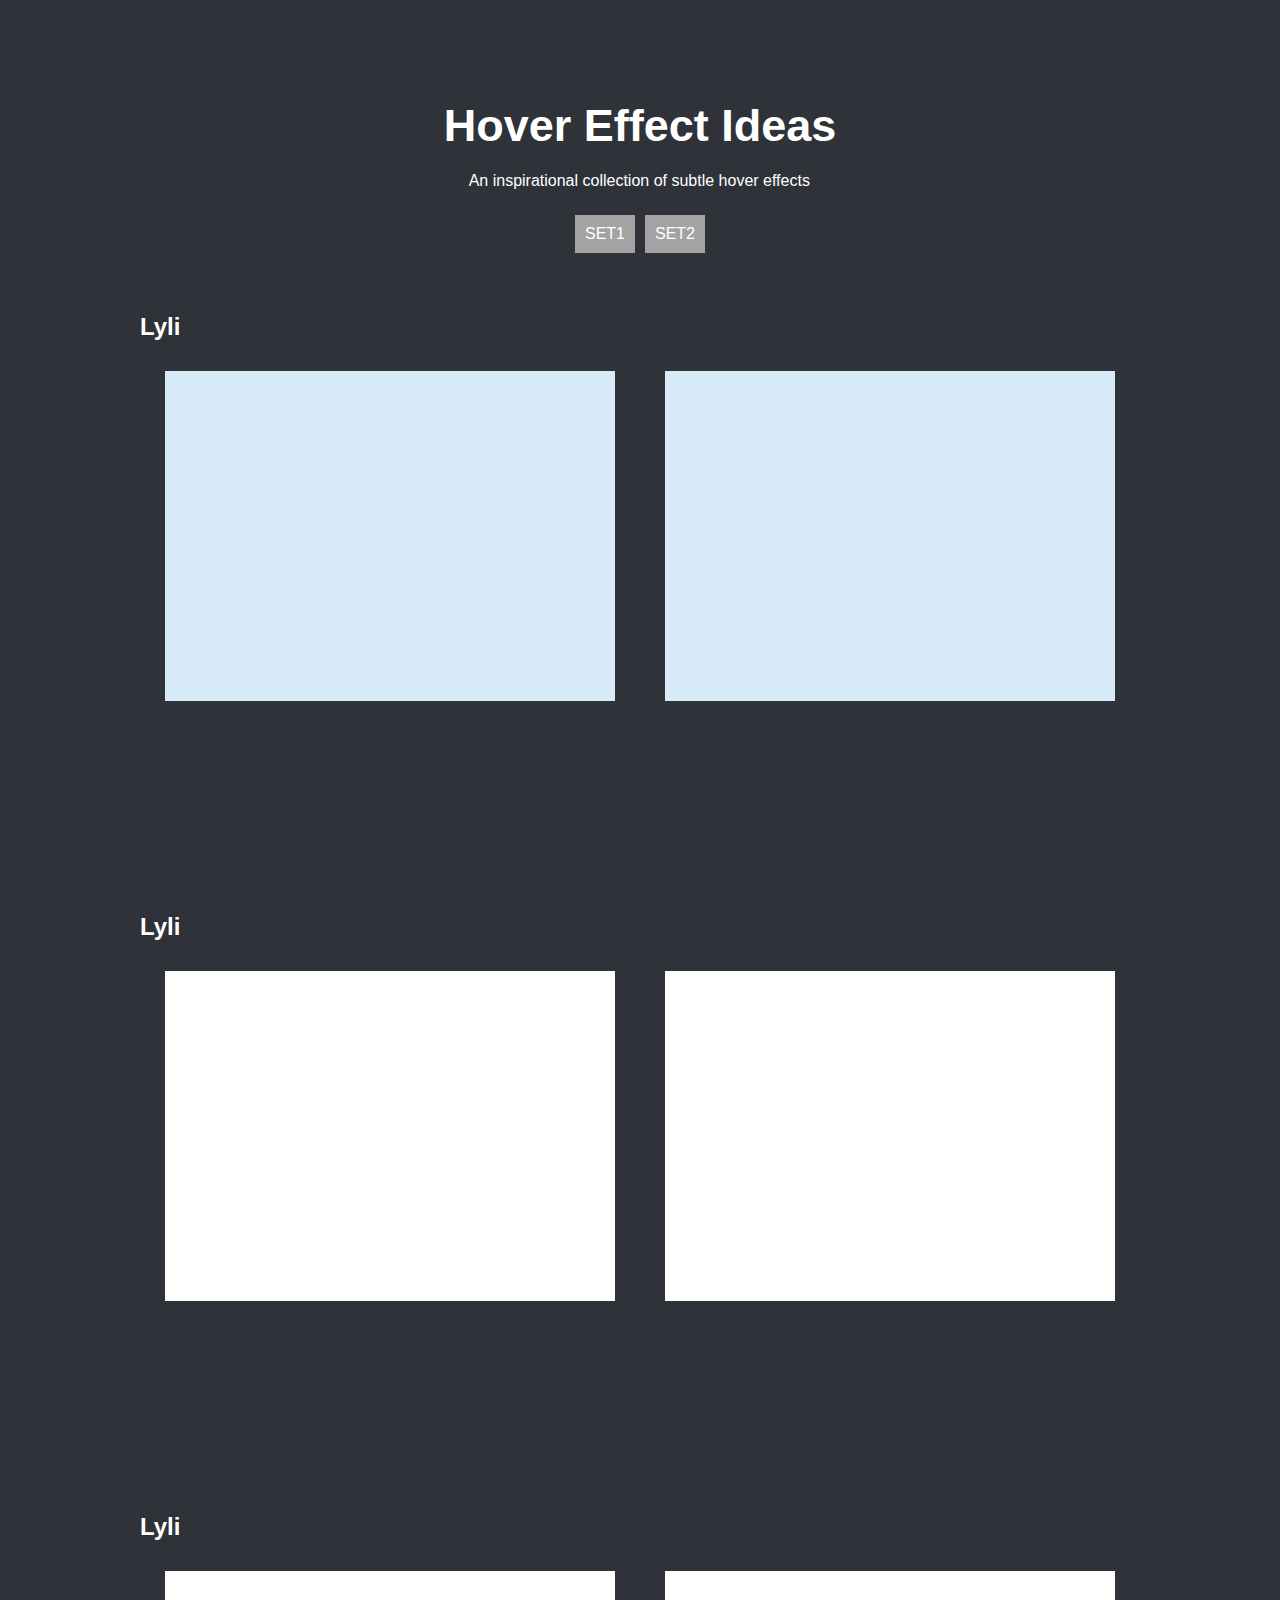
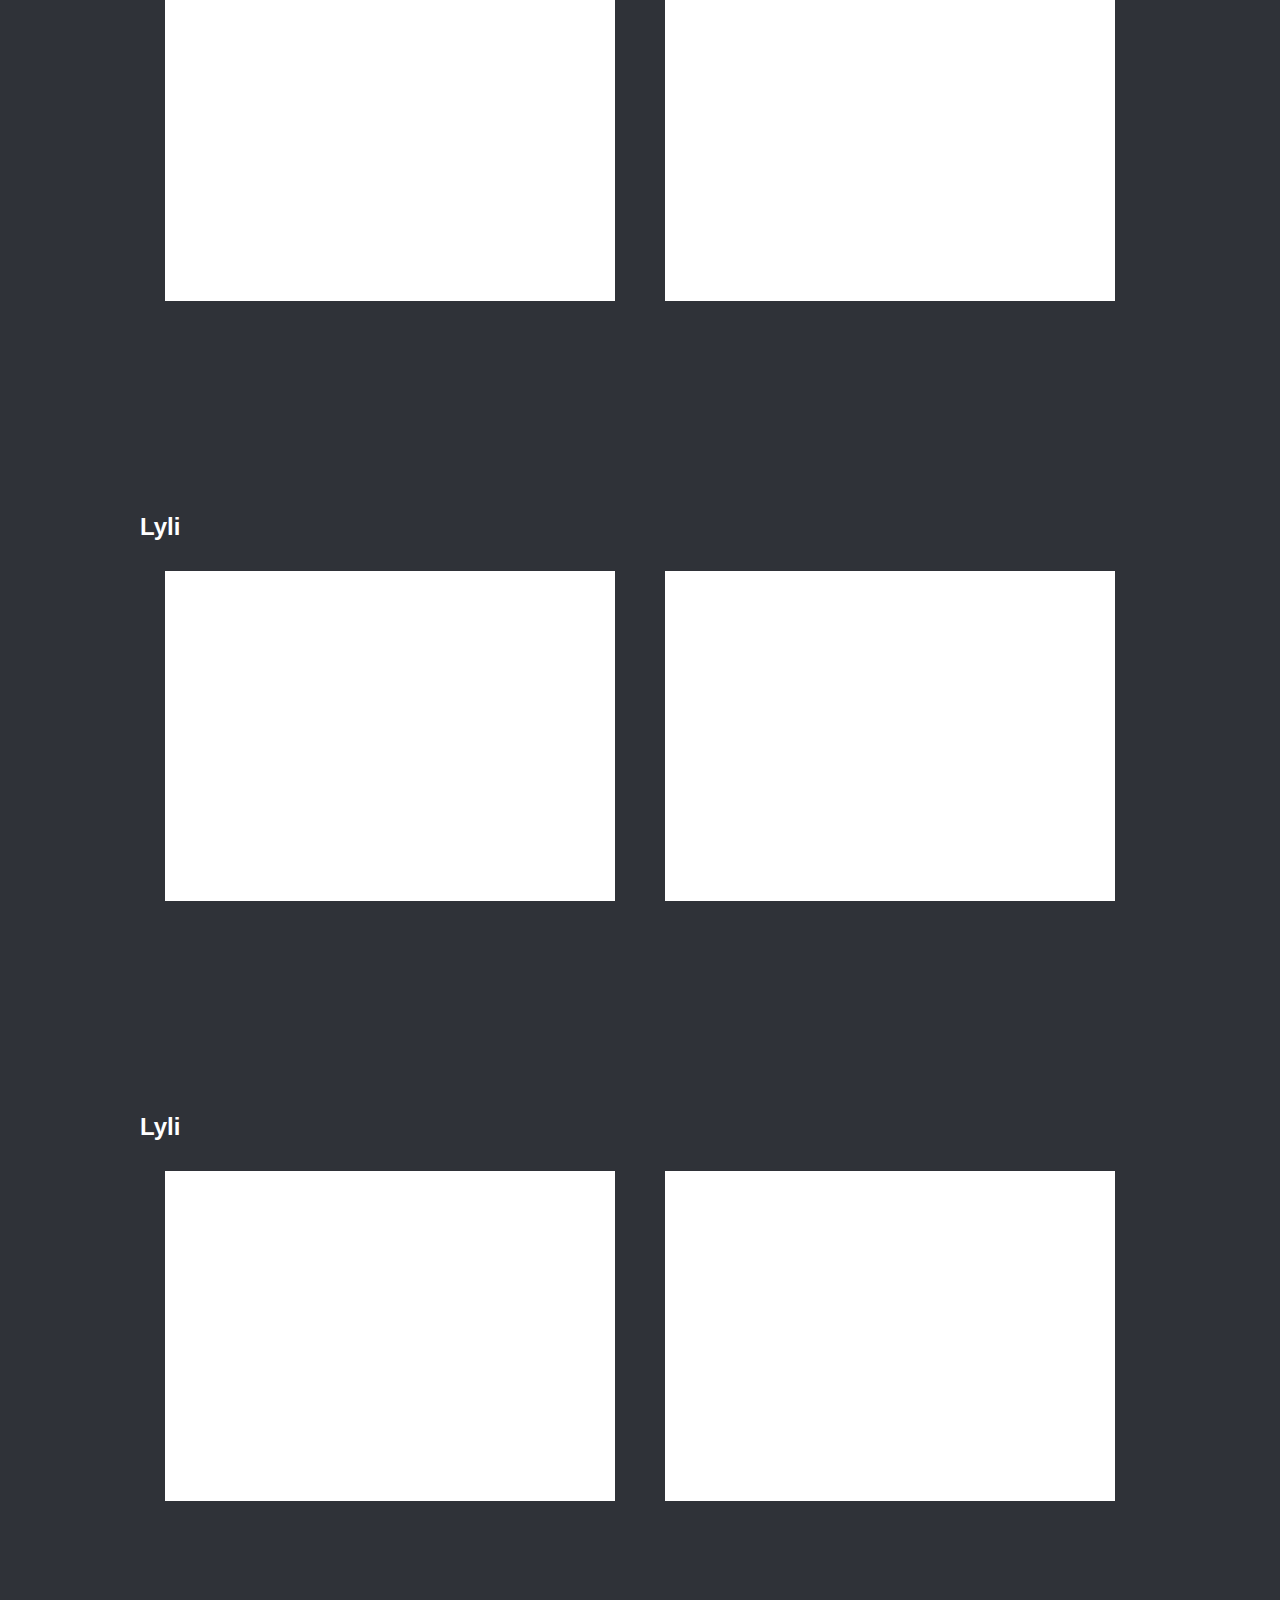
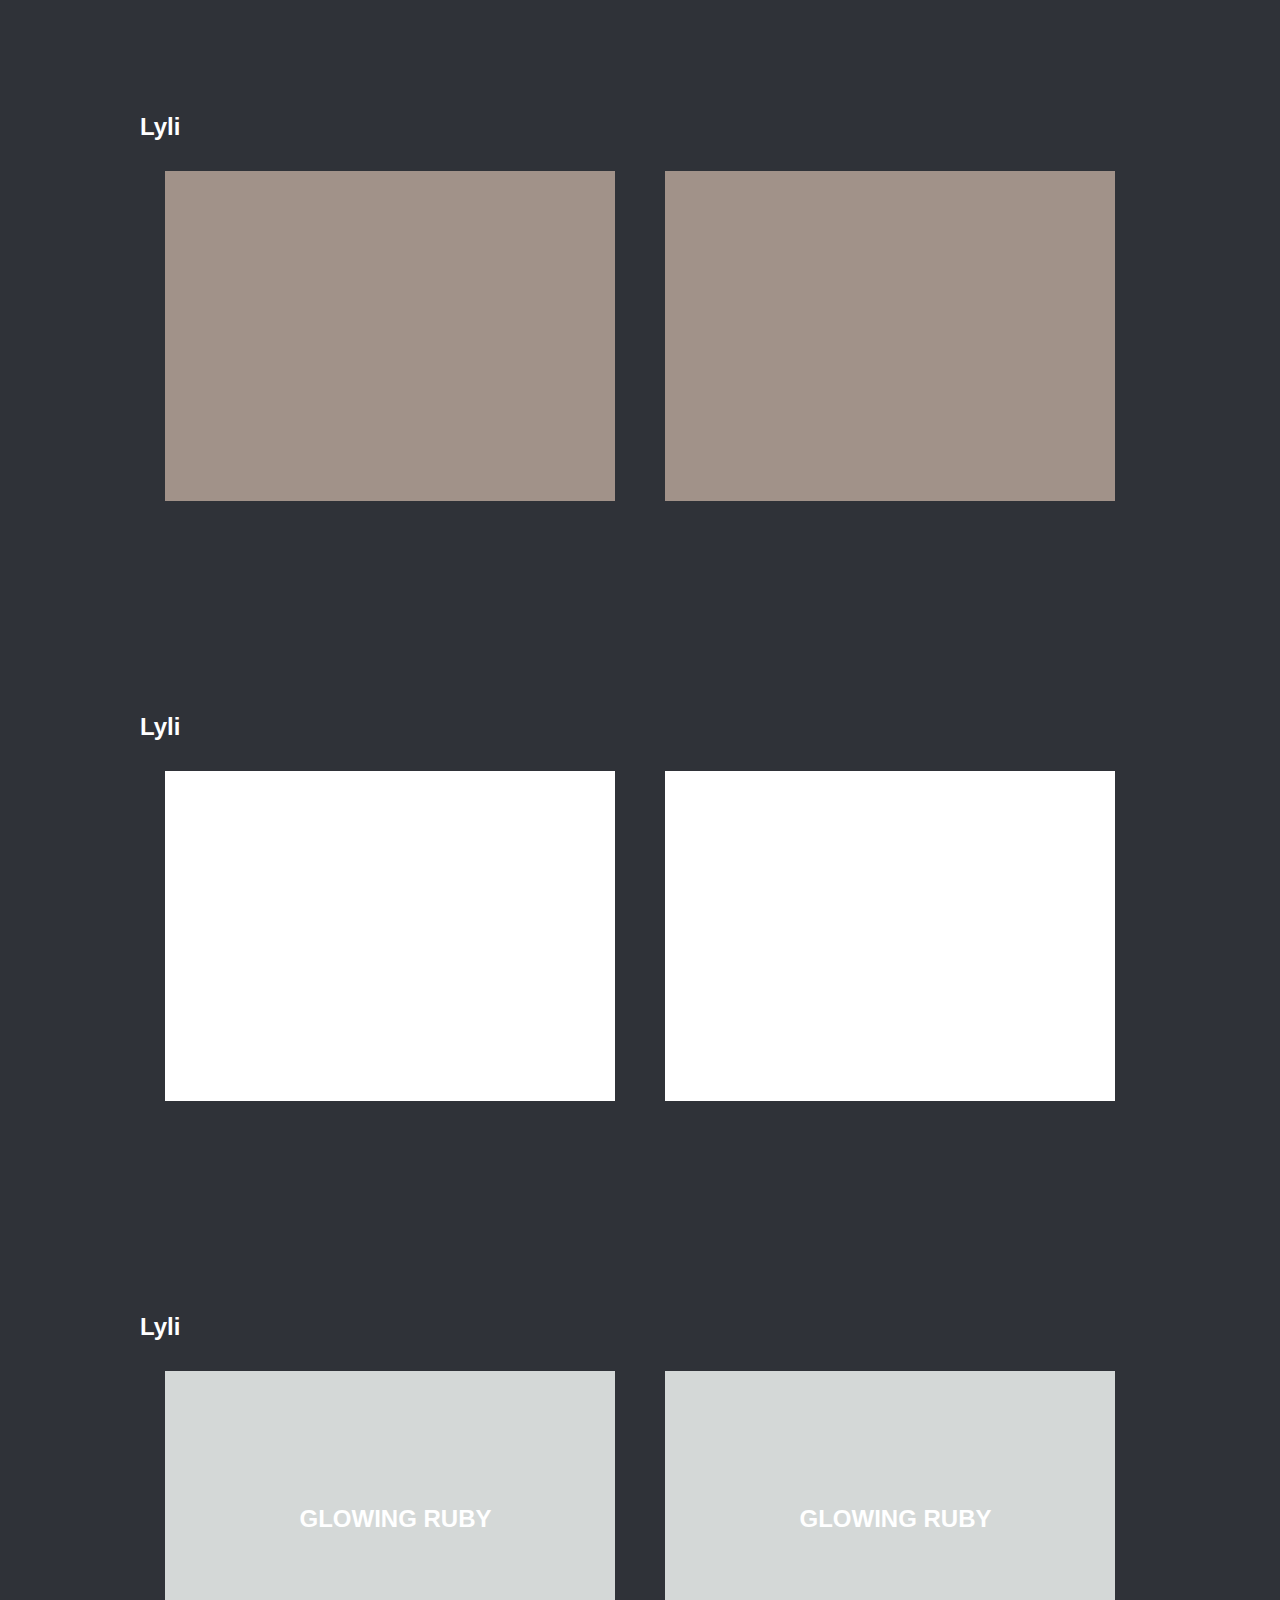
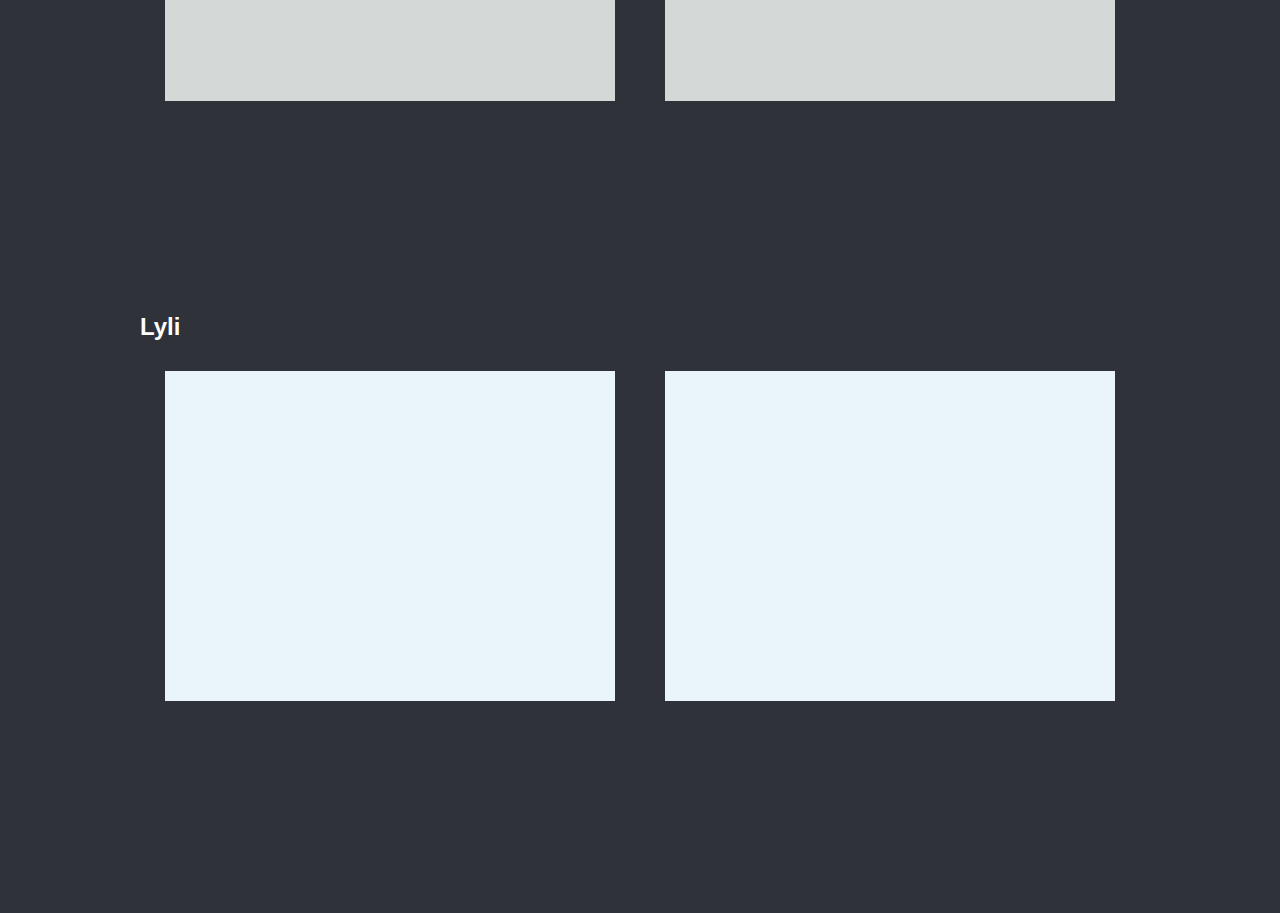
==== BTLec4/index.html @ 7b92dd45 "ok" ====
<!DOCTYPE html>
<html lang="en">

<head>
    <meta charset="UTF-8">
    <meta name="viewport" content="width=device-width, initial-scale=1.0">
    <title>Document</title>
    <link rel="stylesheet" href="./style.css">
    <link rel="stylesheet" href="https://cdnjs.cloudflare.com/ajax/libs/font-awesome/6.5.1/css/all.min.css">
</head>

<body>
    <div class="container">
        <div class="header">
            <h1>Hover Effect Ideas</h1>
            <p>An inspirational collection of subtle hover effects</p>
        </div>
        <div class="content">
            <div class="category">
                <div>SET1</div>
                <div>SET2</div>
            </div>
            <div class="containerTransition">
                <div class="transitionItem">
                    <div class="name name1">
                        <h2>Lyli</h2>
                    </div>
                    <div class="contentTrans">

                        <div class="box1 Set1box11">
                            <div class="layoutSet1box11"></div>
                            <div class="imageSet1box11">
                                <img src="https://tympanus.net/Development/HoverEffectIdeas/img/12.jpg" alt="">
                            </div>
                            <div class="textSet1box11">
                                <h2>NICELILY</h2>
                                <p>Lily likes to play with crayons and pencils</p>
                            </div>
                        </div>

                        <div class="box1 Set1box11">
                            <div class="layoutSet1box11"></div>
                            <div class="imageSet1box11">
                                <img src="https://tympanus.net/Development/HoverEffectIdeas/img/1.jpg" alt="">
                            </div>
                            <div class="textSet1box11">
                                <h2>NICELILY</h2>
                                <p>Lily likes to play with crayons and pencils</p>
                            </div>
                        </div>

                    </div>
                </div>

                <div class="transitionItem">
                    <div class="name">
                        <h2>Lyli</h2>
                    </div>
                    <div class="contentTrans">
                        <div class="box1 Set1box2">
                            <div class="layoutSet1box2"></div>
                            <div class="imageSet1box2">
                                <img src="https://tympanus.net/Development/HoverEffectIdeas/img/2.jpg" alt="">
                            </div>
                            <div class="textSet1box2">
                                <h2>HOLYSADIE</h2>
                                <p>Lily likes to play with crayons and pencils</p>
                            </div>
                        </div>

                        <div class="box1 Set1box2">
                            <div class="layoutSet1box2"></div>
                            <div class="imageSet1box2">
                                <img src="https://tympanus.net/Development/HoverEffectIdeas/img/14.jpg" alt="">
                            </div>
                            <div class="textSet1box2">
                                <h2>HOLYSADIE</h2>
                                <p>Lily likes to play with crayons and pencils</p>
                            </div>
                        </div>

                    </div>
                </div>

                <div class="transitionItem">
                    <div class="name">
                        <h2>Lyli</h2>
                    </div>
                    <div class="contentTrans">
                        <div class="box1 Set1box3">
                            <div class="layoutSet1box3"></div>
                            <div class="imageSet1box3">
                                <img src="https://tympanus.net/Development/HoverEffectIdeas/img/4.jpg" alt="">
                            </div>
                            <div class="textSet1box3">
                                <h2>DREAM HONEY </h2>
                                <p>NOW</p>
                            </div>
                        </div>
                        <div class="box1 Set1box3">
                            <div class="layoutSet1box3"></div>
                            <div class="imageSet1box3">
                                <img src="https://tympanus.net/Development/HoverEffectIdeas/img/5.jpg" alt="">
                            </div>
                            <div class="textSet1box3">
                                <h2>DREAM HONEY </h2>
                                <p>NOW</p>
                            </div>
                        </div>
                    </div>
                </div>

                <div class="transitionItem">
                    <div class="name">
                        <h2>Lyli</h2>
                    </div>
                    <div class="contentTrans">
                        <div class="box1 Set1box4">
                            <div class="layoutSet1box4"></div>
                            <div class="imageSet1box4">
                                <img src="https://tympanus.net/Development/HoverEffectIdeas/img/6.jpg" alt="">
                            </div>
                            <div class="textSet1box4">
                                <h2>DREAM HONEY </h2>
                                <p>When Layla appears, she brings an eternal summer along.</p>
                            </div>
                        </div>
                        <div class="box1 Set1box4">
                            <div class="layoutSet1box4"></div>
                            <div class="imageSet1box4">
                                <img src="https://tympanus.net/Development/HoverEffectIdeas/img/3.jpg" alt="">
                            </div>
                            <div class="textSet1box4">
                                <h2>DREAM HONEY </h2>
                                <p>When Layla appears, she brings an eternal summer along.</p>
                            </div>
                        </div>
                    </div>
                </div>

                <div class="transitionItem">
                    <div class="name">
                        <h2>Lyli</h2>
                    </div>
                    <div class="contentTrans">
                        <div class="box1 Set1box5">
                            <div class="layoutSet1box5"></div>
                            <div class="imageSet1box5">
                                <img src="https://tympanus.net/Development/HoverEffectIdeas/img/25.jpg" alt="">
                            </div>
                            <div class="textSet1box5">
                                <p>Zoe never had the patience of her sisters. She deliberately punched the bear in his
                                    face.</p>
                                <div class="itemTextSet1box5">
                                    <h2>DREAM HONEY </h2>
                                    <div>
                                        <i class="fa-solid fa-check"></i>
                                        <i class="fa-solid fa-comment"></i>
                                        <i class="fa-solid fa-xmark"></i>
                                    </div>
                                </div>
                            </div>
                        </div>
                        <div class="box1 Set1box5">
                            <div class="layoutSet1box5"></div>
                            <div class="imageSet1box5">
                                <img src="https://tympanus.net/Development/HoverEffectIdeas/img/26.jpg" alt="">
                            </div>
                            <div class="textSet1box5">
                                <p>Zoe never had the patience of her sisters. She deliberately punched the bear in his
                                    face.</p>
                                <div class="itemTextSet1box5">
                                    <h2>DREAM HONEY </h2>
                                    <div>
                                        <i class="fa-solid fa-check"></i>
                                        <i class="fa-solid fa-comment"></i>
                                        <i class="fa-solid fa-xmark"></i>
                                    </div>
                                </div>
                            </div>
                        </div>
                    </div>
                </div>

                <div class="transitionItem">
                    <div class="name">
                        <h2>Lyli</h2>
                    </div>
                    <div class="contentTrans">
                        <div class="box1 Set1box6">
                            <div class="layoutSet1box6"></div>
                            <div class="imageSet1box6">
                                <img src="https://tympanus.net/Development/HoverEffectIdeas/img/9.jpg" alt="">
                            </div>
                            <div class="textSet1box6">
                                <h2>WARN OSCAR</h2>
                                <p>When Layla appears, she brings an eternal summer along.</p>
                            </div>
                        </div>
                        <div class="box1 Set1box6">
                            <div class="layoutSet1box6"></div>
                            <div class="imageSet1box6">
                                <img src="https://tympanus.net/Development/HoverEffectIdeas/img/10.jpg" alt="">
                            </div>
                            <div class="textSet1box6">
                                <h2>WARN OSCAR</h2>
                                <p>When Layla appears, she brings an eternal summer along.</p>
                            </div>
                        </div>
                    </div>
                </div>

                <div class="transitionItem">
                    <div class="name">
                        <h2>Lyli</h2>
                    </div>
                    <div class="contentTrans">
                        <div class="box1 Set1box7">
                            <div class="layoutSet1box7"></div>
                            <div class="imageSet1box7">
                                <img src="https://tympanus.net/Development/HoverEffectIdeas/img/11.jpg" alt="">
                            </div>
                            <div class="textSet1box7">
                                <h2>WARN OSCAR</h2>
                                <p>When Layla appears, she brings an eternal summer along.</p>
                            </div>
                        </div>
                        <div class="box1 Set1box7">
                            <div class="layoutSet1box7"></div>
                            <div class="imageSet1box7">
                                <img src="https://tympanus.net/Development/HoverEffectIdeas/img/12.jpg" alt="">
                            </div>
                            <div class="textSet1box7">
                                <h2>WARN OSCAR</h2>
                                <p>When Layla appears, she brings an eternal summer along.</p>
                            </div>
                        </div>
                    </div>
                </div>

                <div class="transitionItem">
                    <div class="name">
                        <h2>Lyli</h2>
                    </div>
                    <div class="contentTrans">
                        <div class="box1 Set1box8">
                            <div class="layoutSet1box8"></div>
                            <div class="imageSet1box8">
                                <img src="https://tympanus.net/Development/HoverEffectIdeas/img/13.jpg" alt="">
                            </div>
                            <div class="textSet1box8">
                                <h2>GLOWING RUBY</h2>
                                <div>
                                    <p>When Layla appears, she brings an eternal summer along.</p>
                                </div>
                            </div>
                        </div>
                        <div class="box1 Set1box8">
                            <div class="layoutSet1box8"></div>
                            <div class="imageSet1box8">
                                <img src="https://tympanus.net/Development/HoverEffectIdeas/img/14.jpg" alt="">
                            </div>
                            <div class="textSet1box8">
                                <h2>GLOWING RUBY</h2>
                                <div>
                                    <p>When Layla appears, she brings an eternal summer along.</p>
                                </div>
                            </div>
                        </div>
                    </div>
                </div>

                <div class="transitionItem">
                    <div class="name">
                        <h2>Lyli</h2>
                    </div>
                    <div class="contentTrans">
                        <div class="box1 Set1box9">
                            <div class="layoutSet1box9"></div>
                            <div class="imageSet1box9">
                                <img src="https://tympanus.net/Development/HoverEffectIdeas/img/17.jpg" alt="">
                            </div>
                            <div class="textSet1box9">
                                <h2>GLOWING RUBY</h2>
                                <div>
                                    <p>When Layla appears, she brings an eternal summer along.</p>
                                </div>
                            </div>
                        </div>
                        <div class="box1 Set1box9">
                            <div class="layoutSet1box9"></div>
                            <div class="imageSet1box9">
                                <img src="https://tympanus.net/Development/HoverEffectIdeas/img/18.jpg" alt="">
                            </div>
                            <div class="textSet1box9">
                                <h2>GLOWING RUBY</h2>
                                <div>
                                    <p>When Layla appears, she brings an eternal summer along.</p>
                                </div>
                            </div>
                        </div>
                    </div>
                </div>
            </div>
        </div>
    </div>
</body>

</html>
---- BTLec4/style.css ----
* {
    font-family: sans-serif;
    padding: 0;
    margin: 0;
}

body {
    display: flex;
    justify-content: center;
    align-items: center;
    background-color: #2f3238;
    z-index: 1;
}

.container {
    display: flex;
    align-items: center;
    width: 1000px;
    height: 1000px;
    flex-direction: column;

}

.header {
    color: #fff;
    padding-top: 100px;
}
.header h1 {
    font-size: 45px;
}

.header p {
    padding-top: 20px;
    padding-left: 25px;
}

.content {
    color: #fff;
    margin-top: 20px;
    display: flex;
    flex-direction: column;
}

.category {
    display: flex;
    justify-content: center;
}
.category div {
    padding: 10px 10px;
    background-color: #a3a3a3;margin: 5px;
}

.containerTransition {
    margin-top: 55px;
    width: 1000px;
    height: auto;
}

.transitionItem {
    width: 1000px;
    height: 600px;
    background-color: 2f3238;
    display: flex;
    flex-direction: column;
}

.contentTrans {
    margin-top: 30px;
    display: flex;
    justify-content: space-around;
}

.box1 {
    width: 450px;
    height: 330px;
    background-color: #fff;
    overflow: hidden;
}

.Set1box11 {
    
    position: relative;
}

.imageSet1box11 {
    position: absolute;
    left: 0;
    transition: all 0.5s ease;
}

.layoutSet1box11 {
    position: absolute;
    width: 450px;
    height: 330px;
    background-color: #3498db;
    opacity: 0.2;
    z-index: 1;
}

.textSet1box11 {
    top: 80%;
    position: absolute;
    transition: all 0.5s ease;
}
.textSet1box11 p {
    margin-top: 25px;
    opacity: 0;
    transition: all 0.5s ease;
}

.Set1box11:hover .textSet1box11{
    top: 65%;
}

.Set1box11:hover .layoutSet1box11{
    opacity: 0;
}

.Set1box11:hover .textSet1box11 p{
    margin-top: 5px;
    opacity: 0.7;
}

.Set1box11:hover .imageSet1box11{
    left: -30px;
}



.Set1box2 {
    position: relative;
}

.textSet1box2 {
   position: relative;
   width: 450px;
    height: 330px;
    top: -365px;
}
.textSet1box2 h2{
    position: absolute;
    top: 50%;
    left: 30%;
    transition: all 1s ease;
}

.layoutSet1box2 {
    position: absolute;
    top: 100%;
    width: 450px;
    height: 330px;
    right: 0;
    background: linear-gradient(to bottom,  rgba(189, 195, 199, 0), rgba(58, 44, 80, 0.7));
    transition: all 0.5s ease;
}

.textSet1box2 p{
    opacity: 0;
    position: absolute;
    width: 200px;
    top: 85%;
    left: 30%;
    transition: all 0.8s ease;
}

.Set1box2:hover .textSet1box2 h2{   
    top: 35%;
}

.Set1box2:hover .layoutSet1box2{   
    top: 0;
}

.Set1box2:hover .textSet1box2 p{
    top: 79%;
    opacity: 1;
}




.Set1box3 {
    position: relative;
}

.textSet1box3 {
    position: absolute;
    top: 70%;
    display: flex;
    transition: all 0.5s ease;
}

.textSet1box3 p {
    font-size: 25px;
    opacity: 0;
    transition: all 0.5s ease;
}

.Set1box3:hover .textSet1box3 {
    top: 80%;
}

.Set1box3:hover .textSet1box3 p{
    opacity: 1;
}

.layoutSet1box3 {
    position: absolute;
    top: 0;
    width: 450px;
    height: 330px;
    background-color: #b990c7;
    transition: all 0.3s ease;
    opacity: 0;
}

.imageSet1box3::after {
    content: '';
    position: absolute;
    width: 450px;
    height: 20px;
    top: 100%;
    background-color: #fff;
    transition: all 0.5s ease;
}

.Set1box3:hover .imageSet1box3::after{
    top: 95%;
}

.Set1box3:hover .layoutSet1box3{
    opacity: 0.3;
}




.Set1box4 {
    position: relative;
}

.textSet1box4 {
    position: relative;
    width: 300px;
    height: 250px;
    top: -324px;
    left: 80px;
    /* background-color: #3498db; */
    z-index: 10;
}

.imageSet1box4 {
    position: relative;
    top: -20px;
    transition: all 0.5s ease;
}

.textSet1box4 h2{
    position: absolute;
    top: 70px;
    left: 20px;
    transition: all 0.5s ease;
    
}

.textSet1box4 p {
    position: absolute;
    top: 150px;
    left: 20px;
    transition: all 0.5s ease;
    opacity: 0;
}

.textSet1box4::after {
    position: absolute;
    content: '';
    top: -10px;
    right: -30px;
    bottom: -10px;
    left: -30px;
    /* background-color: #2f3238; */
    border-left: 1px solid #fff;
    border-right: 1px solid #fff;
    transform-origin: 0;
    transform: scaleY(0);
    transform-origin: top;

    transition: all 0.5s ease;
}

.textSet1box4::before {
    position: absolute;
    content: '';
    top: 15px;
    right: -50px;
    bottom: 15px;
    left: -50px;
    /* background-color: #2f3238; */
    border-top: 1px solid #fff;
    border-bottom: 1px solid #fff;
    transform-origin: 0;
    transform: scaleX(0);
    transform-origin: left;

    transition: all 0.5s ease;
}


.Set1box4:hover .textSet1box4 h2{
    top: 90px;
}

.Set1box4:hover .textSet1box4 p{
    top: 130px;
    opacity: 1;
}

.Set1box4:hover .imageSet1box4{
    top: 0;
}

.Set1box4:hover .textSet1box4::after{
    transform: scaleY(1);
}

.Set1box4:hover .textSet1box4::before{
    transform: scaleX(1);
}





.Set1box5 {
    position: relative;
}

.textSet1box5 {
    display: flex;
    width: 100%;
    flex-direction: column;
    align-items: center;
    position: absolute;
    top: 70%;
    left: 0;
    transition: all 0.5s ease;
}

.textSet1box5 p {
    text-align: center;
    width: 300px;
    opacity: 0;
    transition: all 0.5s ease;
}

.itemTextSet1box5 {
    margin-top: 50px;
    height: 70px;
    width: 100%;
    background-color: #fff;
    color: black;
    display: flex;
    align-items: center;
    justify-content: space-between;
}


.itemTextSet1box5 h2{
    position: absolute;
    transition: all 0.6s ease;
    top: 180px;
}

.itemTextSet1box5 div {
    margin-left: 330px;
    transition: all 0.5s ease;
    width: 250px;
}

.itemTextSet1box5 div i{
    margin: 0 10px; 
    transition: all 0.5s ease;
    position: relative;
    top: 40px;
}


.Set1box5:hover .itemTextSet1box5 div i {
    top: 0px;
}

.Set1box5:hover .itemTextSet1box5 div i:nth-child(1) {
    transition-delay: 0s;  
}

.Set1box5:hover .itemTextSet1box5 div i:nth-child(2) {
    transition-delay: 0.2s;
}

.Set1box5:hover .itemTextSet1box5 div i:nth-child(3) {
    transition-delay: 0.4s;  
}



.Set1box5:hover  .textSet1box5 {
    top: 48%;
}

.Set1box5:hover  .textSet1box5 p{
    opacity: 1;
}

.Set1box5:hover  .itemTextSet1box5 h2{
    top: 125px;
}



.Set1box6 {
    position: relative;
}

.textSet1box6 {
    position: relative;
    top: 0px;
    left: 40px;
    top: -300px;
    width: 350px;
    height: 210px;
    /* background-color: #3498db; */
}

.textSet1box6 p{
    position: absolute;
    text-align: center;
    left: 29px;
    top: 90px;
    width: 300px;
    opacity: 0;
    scale: 0;
    transition: all 0.5s ease;
}

.textSet1box6 h2{
    position: absolute;
    left: 90px;
    top: 80px;
    transition: all 0.5s ease;
}

.layoutSet1box6 {
    position: absolute;
    width: 450px;
    height: 330px;
    background-color: rgba(98, 74, 58, 0.6);
    transition: all 0.5s ease;
}

.Set1box6:hover .textSet1box6 h2{
    top: 60px;
}

.Set1box6:hover .textSet1box6 p{
    opacity: 1;
    scale: 1;
}

.Set1box6:hover .textSet1box6::before{
    opacity: 1;
    scale: 1;
}

.Set1box6:hover .layoutSet1box6{
    background: linear-gradient(to top right, rgba(25, 189, 20, 0.4), rgba(161, 96, 62, 0.6), rgba(79, 79, 79, 0.2));
}

.textSet1box6::before {
    position: absolute;
    content: '';
    top: -20px;
    left: -15px;
    bottom: -20px;
    right: -30px;
    border-bottom: 1px solid #fff;
    border-left: 1px solid #fff;
    border-right: 1px solid #fff;
    border-top: 1px solid #fff;
    scale: 0.5;
    opacity: 0;
    transition: all 0.5s ease;
}


.Set1box7 {
    position: relative;
}

.textSet1box7 {
    position: relative;
    width: 360px;
    height: 320px;
    /* background-color: #3498db; */
    top: -350px;
    left: 45px;
}

.textSet1box7 h2{
    position: absolute;
    top: 35px;
    left: 190px;
    transition: all 0.5s ease;
}

.textSet1box7::before{
    position: absolute;
    content: '';
    top: 160px;
    width: 360px;
    height: 3px;
    opacity: 0;
    background-color: #fff;
    transition: all 0.5s ease;
}

.textSet1box7 p {
    position: absolute;
    top: 280px;
    text-align: center;
    opacity: 0;
    transition: all 0.5s ease;
}

.Set1box7:hover .textSet1box7 h2{
    top: 10px;
}

.Set1box7:hover .textSet1box7::before{
    top: 50px;
    opacity: 1;
}

.Set1box7:hover .textSet1box7 p{
    top: 250px;
    opacity: 1;
}



.Set1box8 {
    position: relative;
}

.imageSet1box8 img{
    position: absolute;
    top: -15px;
    left: -15px;
    transform: scale(1.2);
    transition: all 0.5s ease;
}

.layoutSet1box8 {
    position: absolute;
    top: 0;
    background-color: #293a38;
    width: 450px;
    height: 330px;
    z-index: 1;
    opacity: 0.2;
    transition: all 0.5s ease;
}

.textSet1box8 {
    position: relative;
    width: 350px;
    height: 260px;
    /* background-color: #3498db; */
    top: 30px;
    left: 47px;
    z-index: 2;
}

.textSet1box8 h2 {
    position: absolute;
    top:40%;
    left: 25%;
    transition: all 0.5s ease;

}

.textSet1box8 div {
    position: absolute;
    top: 160px;
    left: 0px;
    width: 350px;
    height: 100px;
    /* background-color: #b990c7; */
    text-align: center;
    opacity: 0;
    scale: 1;
    transition: all 0.5s ease;
}

.textSet1box8 div::before{
    content: '';
    position: absolute;
    left: -10px;
    right: -10px;
    bottom: -10px;
    top: -10px;
    border-bottom: 1px solid #fff;
    border-top: 1px solid #fff;
    border-left: 1px solid #fff;
    border-right: 1px solid #fff;
    /* scale: 1; */
}

.textSet1box8 div p {
    padding-top: 29px;
}
.Set1box8:hover .imageSet1box8 img{
    transform: scale(1);
}

.Set1box8:hover .textSet1box8 div{
    top: 140px;
    opacity: 1;
    scale: 0.9;
}

.Set1box8:hover .textSet1box8 h2{
    top: 30%;
}

.Set1box8:hover .layoutSet1box8{
    opacity: 0.4;
}


.Set1box9 {
    position: relative;
}
.layoutSet1box9 {
    position: absolute;
    background-color: #3498db;
    top: 0;
    width: 450px;
    height: 330px;
    z-index: 1;
    opacity: 0.1;
    transition: all 0.5s ease;
}

.Set1box9:hover .layoutSet1box9 {
    opacity: 0.3;
}


.imageSet1box9 {
    scale: 1.2;
    z-index: 1;
    transition: all 0.5s ease;
}
.Set1box9:hover .imageSet1box9 {
    scale: 1;
}
.textSet1box9 {
    position: relative;
    width: 400px;
    height: 280px;
    /* background-color: #293a38; */
    top: -340px;
    left: 25px;
    z-index: 2;
}

.textSet1box9 h2 {
    position: absolute;
    top: 70px;
    left: 100px;
    transition: all 0.5s ease;

}

.textSet1box9 p {
    position: absolute;
    text-align: center;
    top: 185px;
    transition: all 0.5s ease;

}

.textSet1box9::before {
    content: '';
    position: absolute;
    top: 140px;
    left: 10px;
    right: 10px;
    bottom: 149px;
    transition: all 0.5s ease;
    border-top: 1px solid #fff;

}

.textSet1box9::after {
    content: '';
    position: absolute;
    top: 141px;
    left: 10px;
    right: 10px;
    bottom: 159px;
    border-top: 1px solid #fff;
    transition: all 0.5s ease;

}

.Set1box9:hover .textSet1box9::before {
    transform: rotate(-45deg);
}


.Set1box9:hover .textSet1box9::after {
    transform: rotate(45deg);
}

.Set1box9:hover .textSet1box9 h2 {
    top: 90px;
}

.Set1box9:hover .textSet1box9 p {
    top: 165px;
}
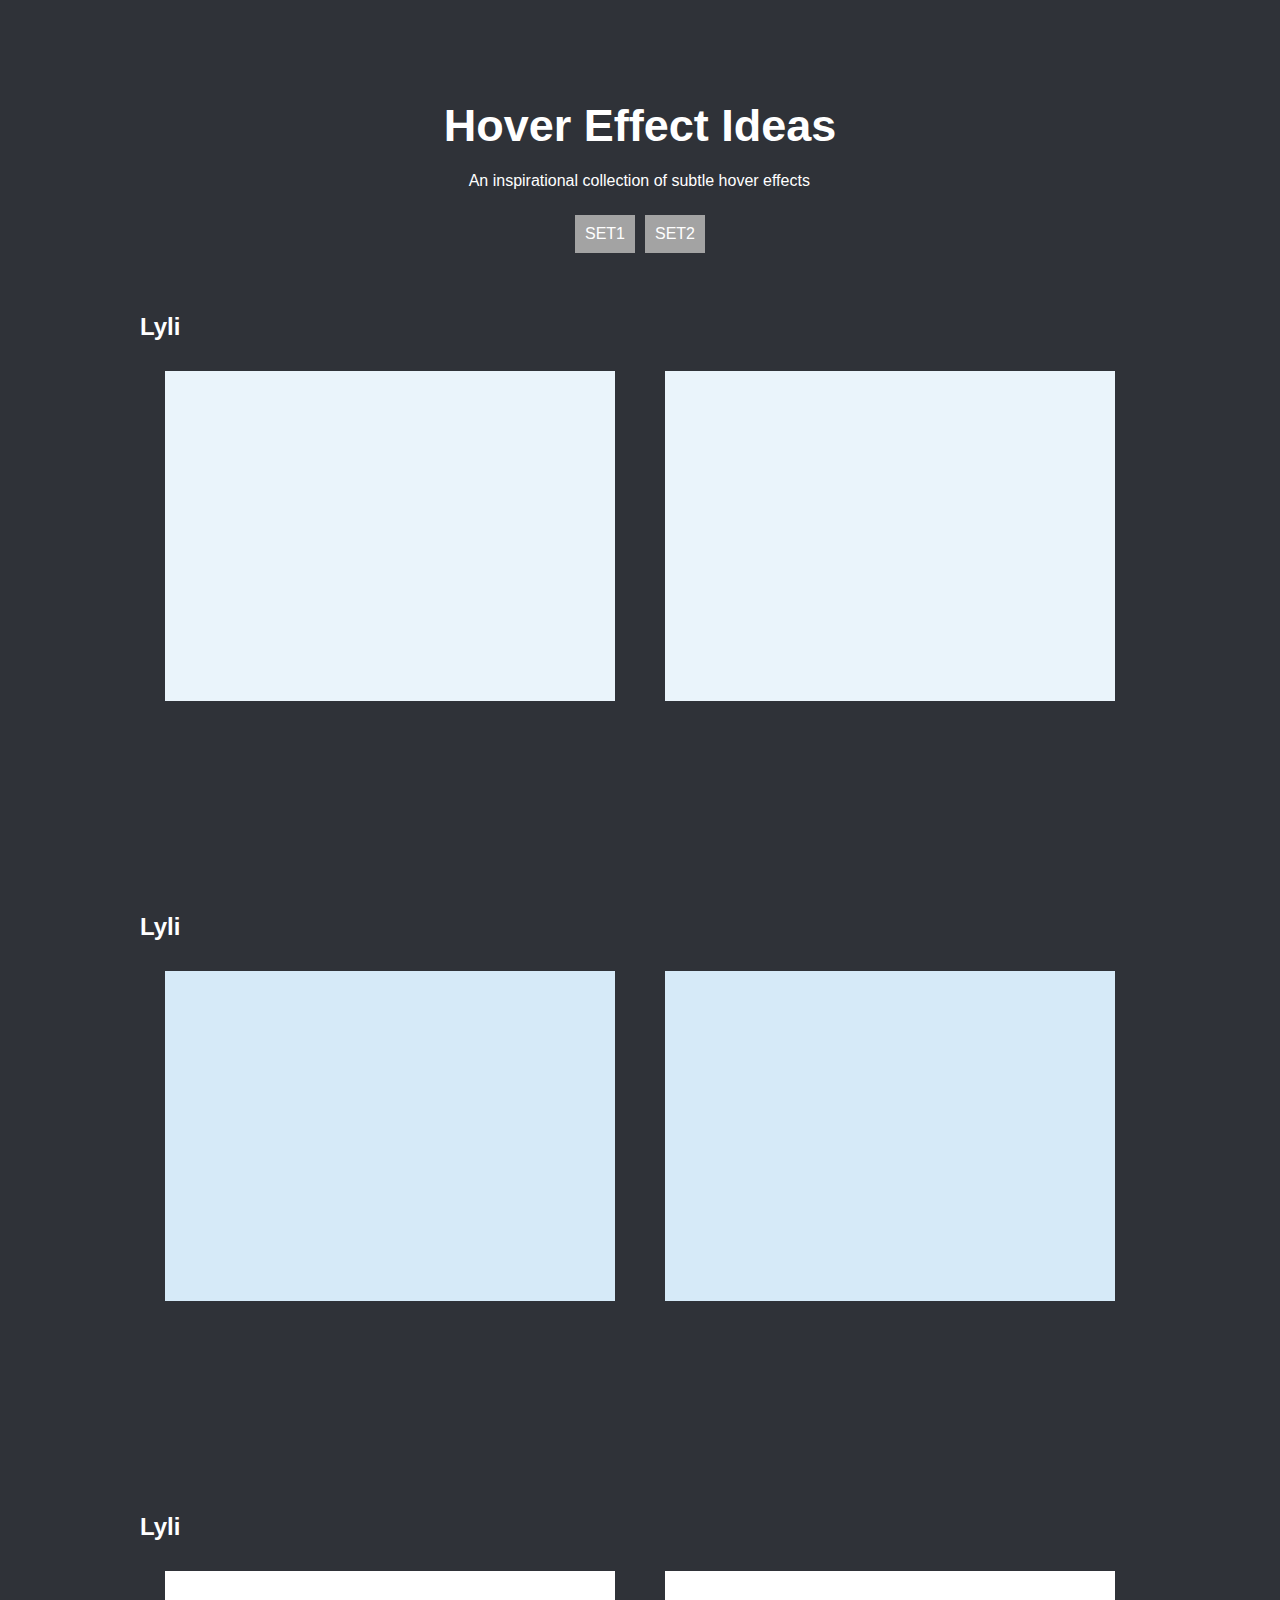
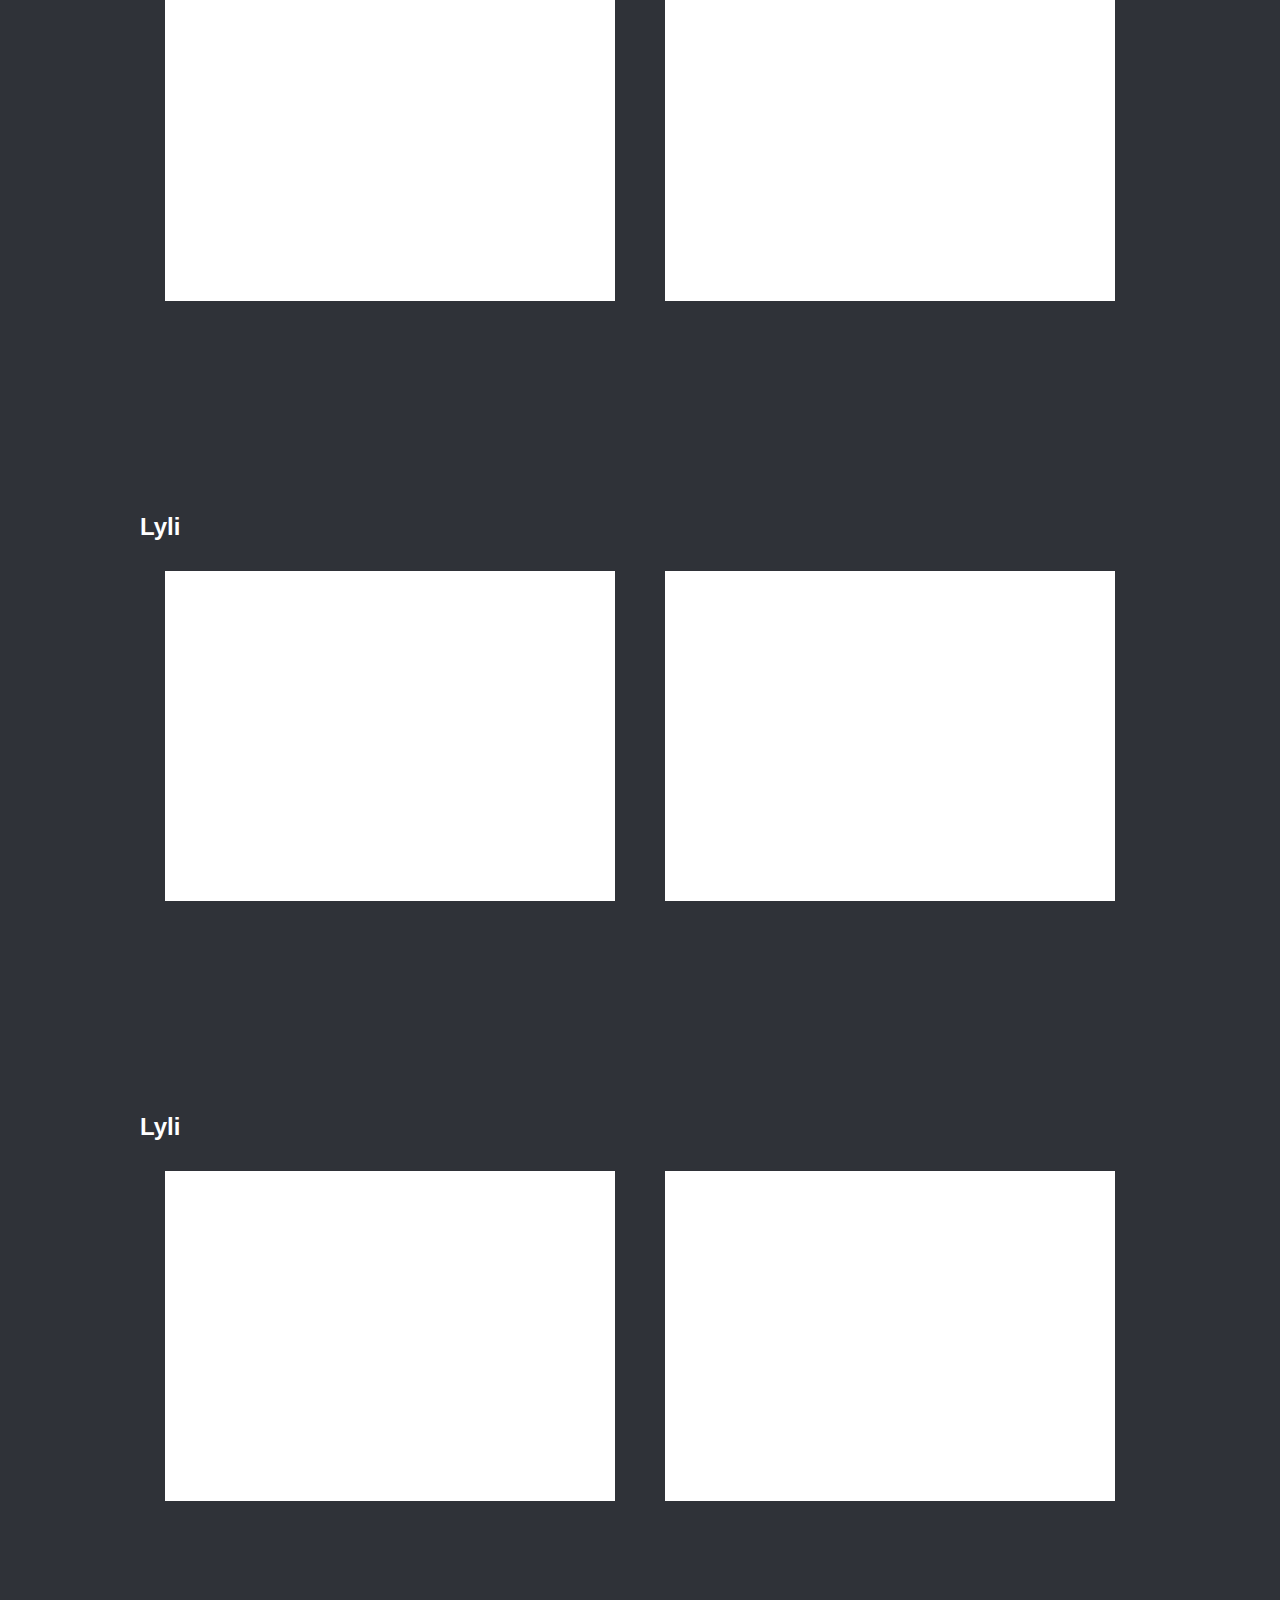
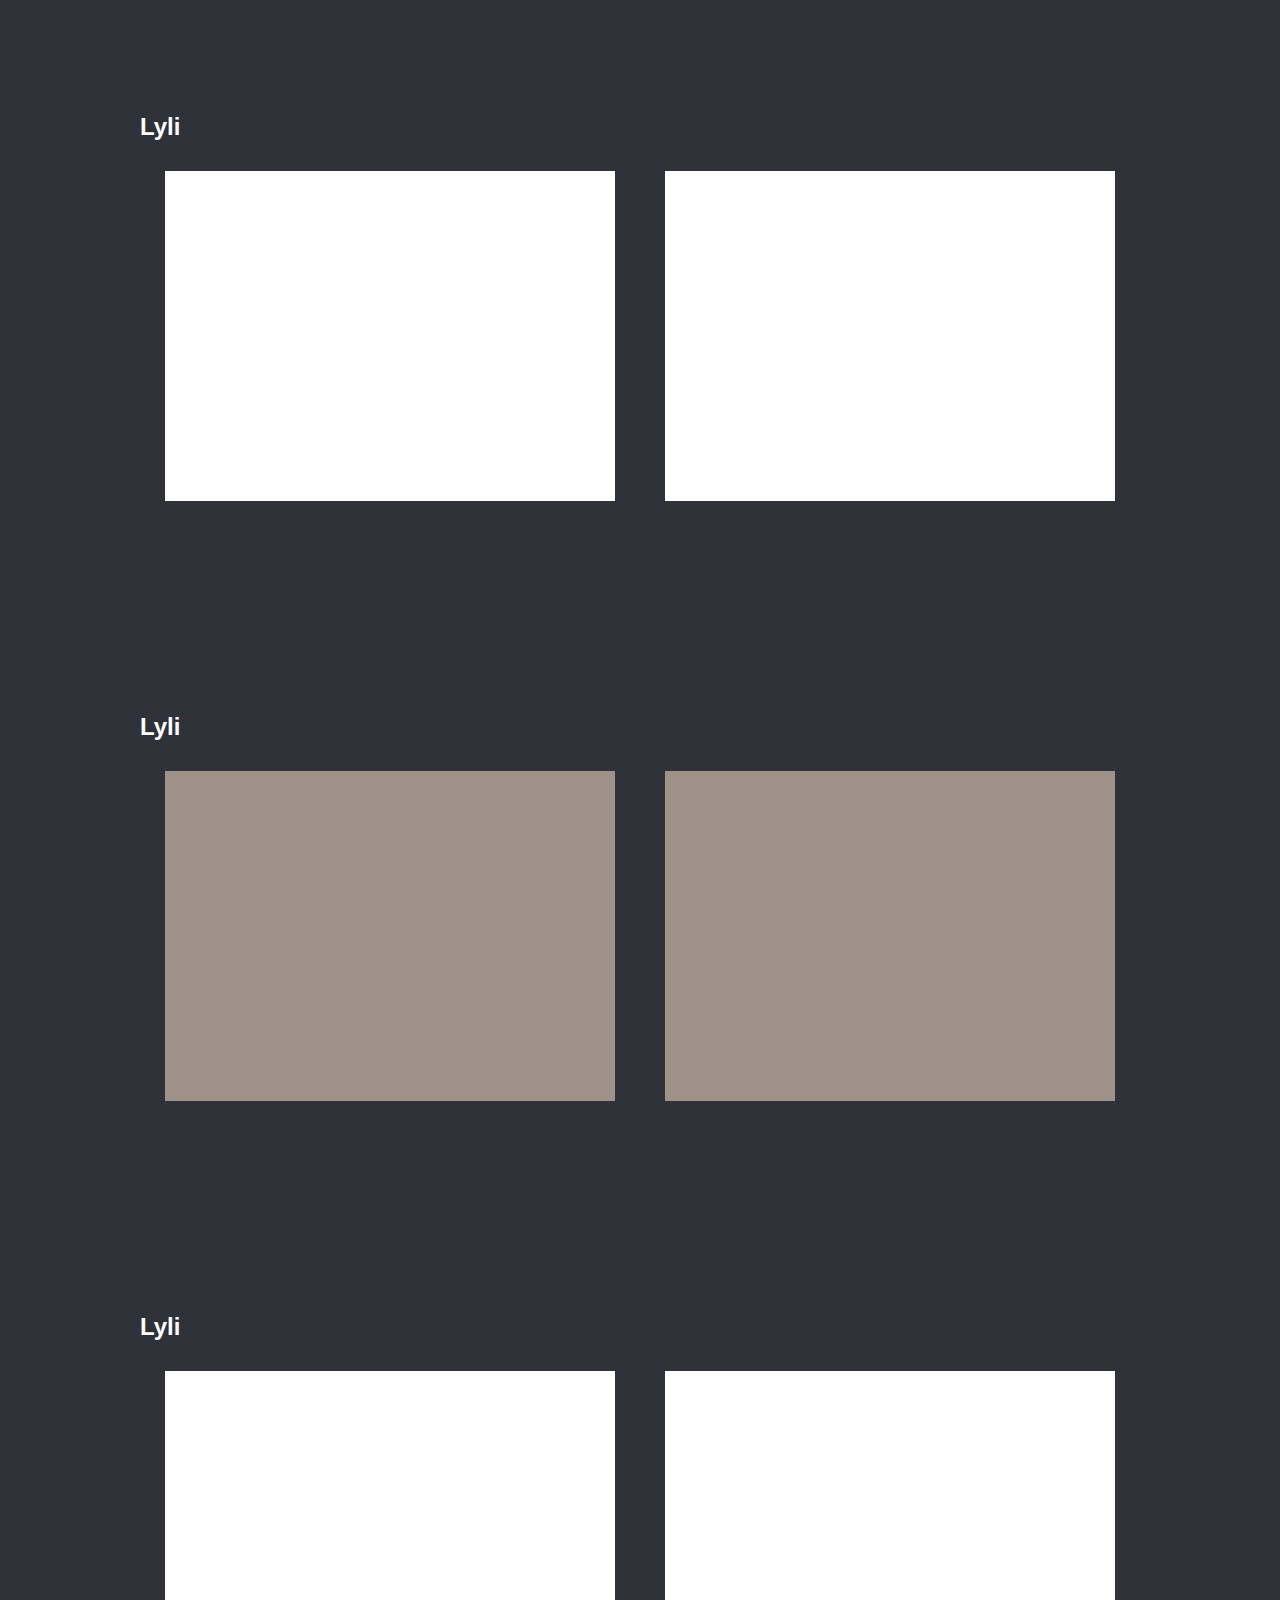
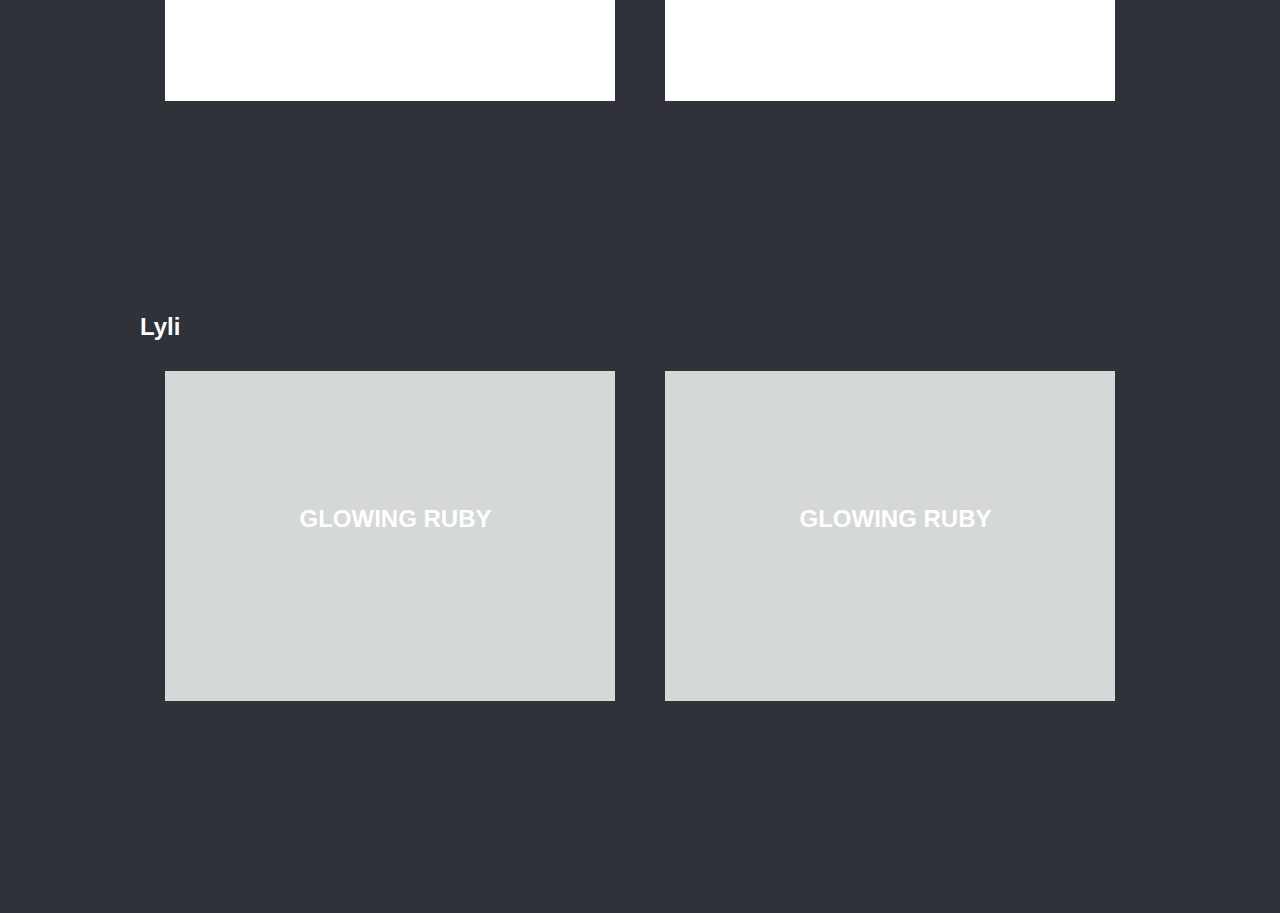
==== commit 77336db9: "ok" ====
--- a/BTLec4/index.html
+++ b/BTLec4/index.html
@@ -22,6 +22,38 @@
             </div>
             <div class="containerTransition">
                 <div class="transitionItem">
+                    <div class="name">
+                        <h2>Lyli</h2>
+                    </div>
+                    <div class="contentTrans">
+                        <div class="box1 Set1box9">
+                            <div class="layoutSet1box9"></div>
+                            <div class="imageSet1box9">
+                                <img src="https://tympanus.net/Development/HoverEffectIdeas/img/17.jpg" alt="">
+                            </div>
+                            <div class="textSet1box9">
+                                <h2>GLOWING RUBY</h2>
+                                <div>
+                                    <p>When Layla appears, she brings an eternal summer along.</p>
+                                </div>
+                            </div>
+                        </div>
+                        <div class="box1 Set1box9">
+                            <div class="layoutSet1box9"></div>
+                            <div class="imageSet1box9">
+                                <img src="https://tympanus.net/Development/HoverEffectIdeas/img/18.jpg" alt="">
+                            </div>
+                            <div class="textSet1box9">
+                                <h2>GLOWING RUBY</h2>
+                                <div>
+                                    <p>When Layla appears, she brings an eternal summer along.</p>
+                                </div>
+                            </div>
+                        </div>
+                    </div>
+                </div>
+
+                <div class="transitionItem">
                     <div class="name name1">
                         <h2>Lyli</h2>
                     </div>
@@ -270,37 +302,7 @@
                     </div>
                 </div>
 
-                <div class="transitionItem">
-                    <div class="name">
-                        <h2>Lyli</h2>
-                    </div>
-                    <div class="contentTrans">
-                        <div class="box1 Set1box9">
-                            <div class="layoutSet1box9"></div>
-                            <div class="imageSet1box9">
-                                <img src="https://tympanus.net/Development/HoverEffectIdeas/img/17.jpg" alt="">
-                            </div>
-                            <div class="textSet1box9">
-                                <h2>GLOWING RUBY</h2>
-                                <div>
-                                    <p>When Layla appears, she brings an eternal summer along.</p>
-                                </div>
-                            </div>
-                        </div>
-                        <div class="box1 Set1box9">
-                            <div class="layoutSet1box9"></div>
-                            <div class="imageSet1box9">
-                                <img src="https://tympanus.net/Development/HoverEffectIdeas/img/18.jpg" alt="">
-                            </div>
-                            <div class="textSet1box9">
-                                <h2>GLOWING RUBY</h2>
-                                <div>
-                                    <p>When Layla appears, she brings an eternal summer along.</p>
-                                </div>
-                            </div>
-                        </div>
-                    </div>
-                </div>
+                
             </div>
         </div>
     </div>
